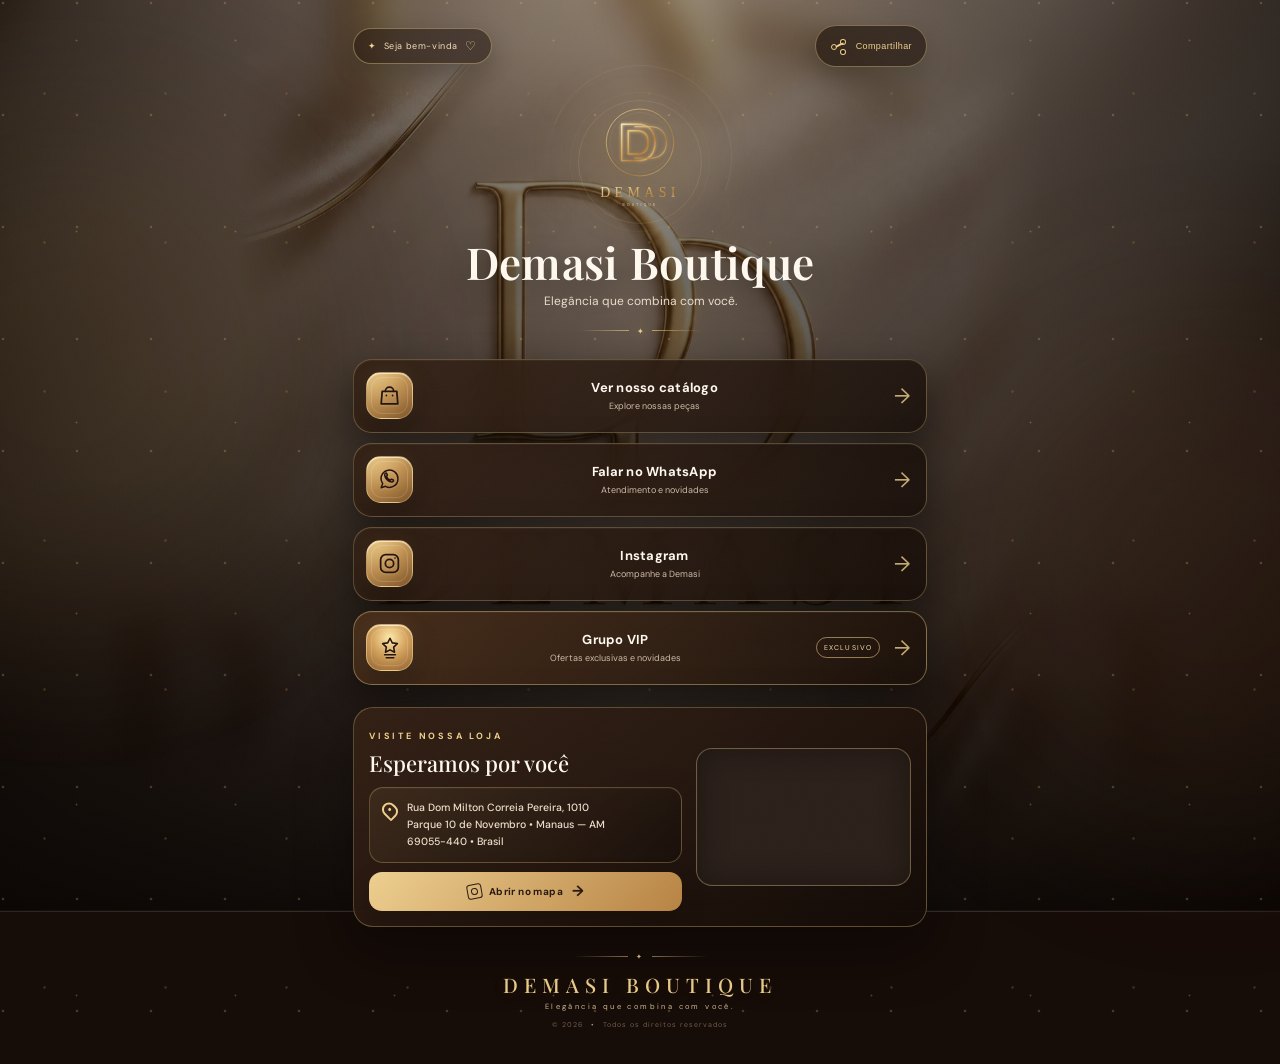
==== index.html @ 40352e5f "Demasi Boutique Links v1" ====
<!doctype html>
<html lang="pt-BR">
<head>
  <meta charset="utf-8">
  <meta name="viewport" content="width=device-width,initial-scale=1,viewport-fit=cover">
  <meta name="theme-color" content="#120906">
  <meta name="description" content="Demasi Boutique — todos os nossos links em um só lugar.">
  <link rel="icon" href="assets/logo.svg">
  <link rel="preconnect" href="https://fonts.googleapis.com">
  <link rel="preconnect" href="https://fonts.gstatic.com" crossorigin>
  <link href="https://fonts.googleapis.com/css2?family=DM+Sans:wght@400;500;600;700&family=Playfair+Display:wght@500;600;700&display=swap" rel="stylesheet">
  <link rel="stylesheet" href="css/style.css">
  <title>Demasi Boutique • Links</title>
</head>
<body>
  <div id="backdrop" class="backdrop" aria-hidden="true"></div>
  <div class="ambient ambient-a" aria-hidden="true"></div>
  <div class="ambient ambient-b" aria-hidden="true"></div>
  <div class="gold-rain" aria-hidden="true"></div>
  <div id="sparkleField" class="sparkle-field" aria-hidden="true"></div>
  <div class="grain" aria-hidden="true"></div>

  <main class="page">
    <div class="top-actions">
      <div class="welcome-pill"><i>✦</i><span>Seja bem-vinda</span><b>♡</b></div>
      <button id="shareBtn" class="share" type="button" aria-label="Compartilhar esta página">
        <span class="share-icon" aria-hidden="true"></span><span class="share-label">Compartilhar</span>
      </button>
    </div>

    <section class="profile" aria-label="Perfil">
      <div class="logo-wrap">
        <span class="logo-glow" aria-hidden="true"></span>
        <span class="logo-ring" aria-hidden="true"></span>
        <span class="logo-ring ring-2" aria-hidden="true"></span>
        <span class="logo-orbit" aria-hidden="true"></span>
        <img id="logo" src="assets/logo.svg" alt="Demasi Boutique">
      </div>
      <h1 id="name">Demasi Boutique</h1>
      <p id="bio">Elegância que combina com você.</p>
      <div class="profile-line" aria-hidden="true"><span></span><i>✦</i><span></span></div>
    </section>

    <nav id="links" class="links" aria-label="Links da Demasi"></nav>

    <section class="location-card" aria-label="Localização">
      <div class="location-info">
        <span class="eyebrow">VISITE NOSSA LOJA</span>
        <h2>Esperamos por você</h2>
        <div class="address-highlight">
          <span class="address-pin" aria-hidden="true"></span>
          <p id="address">Rua Dom Milton Correia Pereira, 1010<br>Parque 10 de Novembro • Manaus, AM<br>69055-440 • Brasil</p>
        </div>
        <a id="mapLink" class="map-button" href="#" target="_blank" rel="noopener noreferrer">
          <span class="map-button-icon" aria-hidden="true"></span><span>Abrir no mapa</span><b>→</b>
        </a>
      </div>
      <div class="map-wrap">
        <div class="map">
          <iframe id="mapFrame" title="Mapa da localização da Demasi Boutique" loading="lazy" referrerpolicy="no-referrer-when-downgrade"></iframe>
          <span class="map-vignette" aria-hidden="true"></span>
        </div>
      </div>
    </section>

    <footer>
      <div class="footer-rule"><span></span><i>✦</i><span></span></div>
      <strong id="footerName">DEMASI BOUTIQUE</strong>
      <small id="footerPhrase">Elegância que combina com você.</small>
      <div class="footer-copy"><span>© <span id="footerYear"></span></span><i>•</i><span>Todos os direitos reservados</span></div>
    </footer>
  </main>

  <script src="js/app.js"></script>
</body>
</html>
---- css/style.css ----
@import url('https://fonts.googleapis.com/css2?family=DM+Sans:wght@400;500;600;700&family=Playfair+Display:wght@500;600;700&display=swap');
:root{--ink:#fff8ef;--muted:#d5c2ad;--gold:#b7894d;--gold2:#efd08c;--gold3:#f8e3b3;--deep:#241710;--glass:rgba(31,19,13,.72);--line:rgba(239,208,140,.28);--shadow:rgba(0,0,0,.48)}
*{box-sizing:border-box}html{scroll-behavior:smooth}body{margin:0;min-height:100vh;background:#160c08;color:var(--ink);font-family:'DM Sans',Arial,sans-serif;overflow-x:hidden;-webkit-tap-highlight-color:transparent}.backdrop{position:fixed;inset:0;background-position:center;background-size:cover;background-attachment:fixed;filter:saturate(.76) contrast(1.02);z-index:0;transform:scale(1.025)}.backdrop:after{content:'';position:absolute;inset:0;background:linear-gradient(180deg,rgba(17,8,4,.34),rgba(17,8,4,.78) 68%,rgba(12,6,3,.94)),radial-gradient(ellipse at 50% 0,rgba(239,208,140,.2),transparent 35%),linear-gradient(90deg,rgba(10,5,3,.72),transparent 50%,rgba(10,5,3,.7))}.ambient{position:fixed;width:42vw;height:42vw;border-radius:50%;filter:blur(90px);opacity:.1;pointer-events:none;z-index:1}.ambient-a{background:#d6a65c;left:-16vw;top:10vh;animation:ambientA 13s ease-in-out infinite}.ambient-b{background:#8b4e24;right:-16vw;bottom:7vh;animation:ambientB 16s ease-in-out infinite}@keyframes ambientA{50%{transform:translate(13vw,5vh) scale(1.2)}}@keyframes ambientB{50%{transform:translate(-10vw,-5vh) scale(.86)}}
.grain{position:fixed;inset:0;z-index:8;pointer-events:none;opacity:.028;background-image:url("data:image/svg+xml,%3Csvg xmlns='http://www.w3.org/2000/svg' width='180' height='180' viewBox='0 0 180 180'%3E%3Cfilter id='n'%3E%3CfeTurbulence type='fractalNoise' baseFrequency='.8' numOctaves='3' stitchTiles='stitch'/%3E%3C/filter%3E%3Crect width='100%25' height='100%25' filter='url(%23n)' opacity='.55'/%3E%3C/svg%3E")}.gold-rain{position:fixed;inset:-15%;z-index:2;pointer-events:none;opacity:.15;background-image:radial-gradient(circle,#e8c47d 0 1px,transparent 1.7px),radial-gradient(circle,#b88642 0 1px,transparent 1.6px),radial-gradient(circle,#f1d59b 0 .7px,transparent 1.3px);background-size:87px 131px,143px 171px,181px 209px;background-position:10px -30px,55px 5px,30px 80px;animation:rain 24s linear infinite}@keyframes rain{to{transform:translate3d(-2%,15%,0)}}
.page{position:relative;z-index:3;width:min(100%,610px);margin:auto;padding:22px 18px 35px;min-height:100vh;display:flex;flex-direction:column;align-items:center}.top-actions{width:100%;display:flex;align-items:center;justify-content:space-between;gap:12px;min-height:44px}.welcome-pill{display:inline-flex;align-items:center;gap:7px;border:1px solid rgba(239,208,140,.42);border-radius:999px;padding:9px 14px;color:#f4dfb8;background:rgba(25,14,9,.48);backdrop-filter:blur(14px);font-size:9px;letter-spacing:.6px;box-shadow:0 8px 25px rgba(0,0,0,.2)}.welcome-pill i{font-style:normal;color:var(--gold2)}.welcome-pill b{font-size:12px;color:var(--gold2);font-weight:500}.share{border:1px solid rgba(239,208,140,.4);background:rgba(28,17,11,.62);color:var(--gold2);backdrop-filter:blur(14px);cursor:pointer;min-height:42px;padding:0 14px;border-radius:999px;display:flex;align-items:center;gap:8px;box-shadow:0 10px 28px rgba(0,0,0,.24);transition:transform .25s,border-color .25s,background .25s}.share:hover{transform:translateY(-2px);border-color:rgba(239,208,140,.75);background:rgba(50,30,19,.76)}.share-label{font-size:9px;letter-spacing:.4px}.share-icon,.map-button-icon,.social-instagram,.social-whatsapp,.social-tiktok,.address-pin{display:inline-block;position:relative;width:18px;height:18px}.share-icon:before,.share-icon:after{content:'';position:absolute;border:1.6px solid currentColor;border-radius:50%;width:4px;height:4px}.share-icon:before{left:1px;top:7px;box-shadow:9px -5px 0 -1px var(--deep),9px -5px 0 0 currentColor,9px 5px 0 -1px var(--deep),9px 5px 0 0 currentColor}.share-icon:after{width:9px;height:1.5px;border:0;background:currentColor;left:5px;top:7px;transform:rotate(-29deg);box-shadow:0 0 0 currentColor}.profile{text-align:center;width:100%;margin-top:14px;animation:profileIn .9s cubic-bezier(.2,.8,.2,1) both}.logo-wrap{position:relative;width:164px;height:150px;margin:0 auto 8px;display:grid;place-items:center}.logo-wrap img{width:154px;height:142px;object-fit:contain;display:block;position:relative;z-index:4;filter:drop-shadow(0 14px 30px rgba(0,0,0,.58));animation:logoFloat 5s ease-in-out infinite}.logo-glow{position:absolute;width:95px;height:72px;background:rgba(226,186,105,.25);filter:blur(32px);border-radius:50%;animation:glow 4s ease-in-out infinite}.logo-ring{position:absolute;inset:18px 20px 8px;border:1px solid rgba(228,194,126,.25);border-radius:50%;animation:ringPulse 4s ease-in-out infinite;opacity:.55}.ring-2{inset:10px 12px 0;border-color:rgba(228,194,126,.09);animation-delay:1s}.logo-orbit{position:absolute;width:184px;height:184px;border:1px solid rgba(228,194,126,.09);border-radius:50%;transform:rotate(-24deg);border-left-color:transparent;border-bottom-color:transparent;animation:orbit 11s linear infinite}@keyframes orbit{to{transform:rotate(336deg)}}@keyframes ringPulse{50%{transform:scale(1.04);opacity:.3}}@keyframes logoFloat{50%{transform:translateY(-4px)}}@keyframes glow{50%{transform:scale(1.18);opacity:.7}}.eyebrow{font-size:8px;letter-spacing:3.5px;color:var(--gold2);font-weight:700}.profile h1{font:600 clamp(31px,8vw,44px)/1.02 'Playfair Display',Georgia,serif;margin:7px 0 7px;text-shadow:0 8px 30px rgba(0,0,0,.38);letter-spacing:.3px}.profile p{margin:0 auto;color:#eadccc;font-size:12px;max-width:390px;line-height:1.65}.profile-line{width:122px;display:flex;align-items:center;gap:8px;margin:14px auto 0}.profile-line span{height:1px;flex:1;background:linear-gradient(90deg,transparent,rgba(228,194,126,.72))}.profile-line span:last-child{background:linear-gradient(90deg,rgba(228,194,126,.72),transparent)}.profile-line i{font-style:normal;font-size:8px;color:var(--gold2);text-shadow:0 0 13px rgba(239,208,140,.7)}
.links{width:100%;display:grid;gap:10px;margin:23px 0 17px}.link-card{position:relative;isolation:isolate;overflow:hidden;display:flex;align-items:center;gap:14px;min-height:72px;padding:10px 16px 10px 12px;text-decoration:none;color:var(--ink);border:1px solid rgba(239,208,140,.28);background:linear-gradient(135deg,rgba(53,34,22,.86),rgba(19,11,7,.73));backdrop-filter:blur(18px) saturate(130%);border-radius:19px;box-shadow:0 16px 38px var(--shadow),inset 0 1px rgba(255,255,255,.045);transform:translateY(14px);opacity:0;animation:cardIn .62s var(--delay) cubic-bezier(.2,.8,.2,1) forwards;transition:transform .28s ease,border-color .28s ease,box-shadow .28s ease}.link-card:before{content:'';position:absolute;inset:0;z-index:-1;background:radial-gradient(circle at 0 50%,rgba(239,208,140,.14),transparent 36%);opacity:0;transition:opacity .3s}.link-card:hover{transform:translateY(-4px) scale(1.008);border-color:rgba(239,208,140,.68);box-shadow:0 24px 48px rgba(0,0,0,.44),0 0 30px rgba(183,137,77,.13)}.link-card:hover:before{opacity:1}.link-card:active{transform:scale(.975)}.link-shimmer{position:absolute;inset:0;z-index:-1;background:linear-gradient(105deg,transparent 33%,rgba(255,229,174,.13) 48%,transparent 61%);transform:translateX(-130%);animation:shimmer 7s 1.4s ease-in-out infinite}.link-icon{width:47px;height:47px;flex:0 0 47px;border-radius:15px;display:grid;place-items:center;background:linear-gradient(145deg,#f0d08d,#9a6a35);color:#25150c;box-shadow:inset 0 1px rgba(255,255,255,.5),0 9px 20px rgba(0,0,0,.28);transition:transform .3s ease,box-shadow .3s ease}.link-icon svg{width:24px;height:24px;display:block}.link-card:hover .link-icon{transform:rotate(-4deg) scale(1.07);box-shadow:inset 0 1px rgba(255,255,255,.5),0 12px 24px rgba(0,0,0,.32),0 0 18px rgba(239,208,140,.15)}.vip-card{border-color:rgba(239,208,140,.42);background:linear-gradient(135deg,rgba(75,48,28,.9),rgba(24,14,8,.76))}.vip-card .link-icon{background:linear-gradient(145deg,#f5d995,#a87438)}.vip-badge{font-style:normal;font-size:7px;letter-spacing:1.1px;color:#f5dda8;border:1px solid rgba(239,208,140,.55);border-radius:999px;padding:5px 7px;margin-left:auto;white-space:nowrap}.link-copy{min-width:0;flex:1;text-align:center;padding-left:2px}.link-copy b{display:block;font-size:13px;letter-spacing:.25px}.link-copy small{display:block;color:#cdbba8;font-size:9px;margin-top:4px}.link-arrow{font-size:21px;color:var(--gold2);opacity:.8;transition:transform .25s ease}.link-card:hover .link-arrow{transform:translateX(5px);opacity:1}
.location-card{width:100%;display:grid;grid-template-columns:minmax(0,1fr) 180px;gap:16px;align-items:center;margin-top:3px;padding:16px;border:1px solid rgba(239,208,140,.3);border-radius:22px;background:linear-gradient(145deg,rgba(54,34,22,.9),rgba(20,11,7,.82));box-shadow:0 22px 55px rgba(0,0,0,.34);backdrop-filter:blur(18px);animation:cardIn .7s .25s cubic-bezier(.2,.8,.2,1) both}.location-info h2{font:500 24px/1.1 'Playfair Display',Georgia,serif;margin:6px 0 9px}.address-highlight{display:flex;align-items:flex-start;gap:8px;padding:10px 11px;border:1px solid rgba(239,208,140,.18);border-radius:14px;background:rgba(0,0,0,.14)}.address-highlight p{font-size:10px;line-height:1.7;color:#f0e1ce;margin:0}.address-pin{width:14px;height:17px;flex:0 0 14px;border:2px solid var(--gold2);border-radius:9px 9px 9px 2px;transform:rotate(-45deg);margin:3px 2px 0 1px}.address-pin:after{content:'';position:absolute;width:3px;height:3px;border-radius:50%;background:var(--gold2);left:3.5px;top:4px}.map-wrap{min-width:0}.map{height:142px;border-radius:16px;overflow:hidden;position:relative;border:1px solid rgba(239,208,140,.26);background:#2c211b;box-shadow:inset 0 0 0 1px rgba(255,255,255,.02)}.map iframe{width:100%;height:100%;border:0;display:block;filter:saturate(.7) contrast(1.04)}.map-vignette{position:absolute;inset:0;pointer-events:none;box-shadow:inset 0 0 30px rgba(12,6,3,.45)}.map-pin-focus{display:none;position:absolute;left:50%;top:50%;width:16px;height:16px;border-radius:50%;border:3px solid #fff;background:#e53935;transform:translate(-50%,-50%);box-shadow:0 2px 8px rgba(0,0,0,.4)}.map-pin-focus span{position:absolute;width:4px;height:4px;border-radius:50%;background:#fff;left:3px;top:3px}.map-button{margin-top:10px;min-height:42px;border-radius:13px;display:flex;align-items:center;justify-content:center;gap:7px;text-decoration:none;color:#2b1a11;background:linear-gradient(135deg,#eed091,#b78343);font-size:10px;font-weight:700;letter-spacing:.4px;box-shadow:0 10px 25px rgba(0,0,0,.18);transition:transform .22s,filter .22s}.map-button:hover{transform:translateY(-2px);filter:brightness(1.05)}.map-button b{font-size:15px;margin-left:2px}.map-button-icon{width:15px;height:15px;border:1.6px solid currentColor;border-radius:3px;transform:rotate(-10deg)}.map-button-icon:after{content:'';position:absolute;width:5px;height:5px;border:1.4px solid currentColor;border-radius:50%;left:3px;top:3px}
footer{width:100%;display:flex;flex-direction:column;align-items:center;justify-content:center;margin-top:auto;padding-top:28px;color:#bda993;font-size:8px;letter-spacing:2px;text-align:center}.footer-socials{display:flex;gap:12px;margin-bottom:13px}.footer-socials a{width:34px;height:34px;border:1px solid rgba(239,208,140,.3);border-radius:50%;display:grid;place-items:center;color:var(--gold2);background:rgba(26,15,9,.48);transition:.25s;text-decoration:none}.footer-socials a:hover{transform:translateY(-3px);border-color:rgba(239,208,140,.72);box-shadow:0 8px 22px rgba(0,0,0,.25)}.social-instagram{border:1.6px solid currentColor;border-radius:5px;width:15px;height:15px}.social-instagram:before{content:'';position:absolute;width:5px;height:5px;border:1.5px solid currentColor;border-radius:50%;left:3.4px;top:3.4px}.social-instagram:after{content:'';position:absolute;width:2px;height:2px;border-radius:50%;background:currentColor;right:2px;top:2px}.social-whatsapp{border:1.6px solid currentColor;border-radius:50%;width:16px;height:16px}.social-whatsapp:before{content:'';position:absolute;left:3px;top:3px;width:7px;height:6px;border:1.3px solid currentColor;border-radius:50%}.social-whatsapp:after{content:'↗';position:absolute;font-size:7px;left:0;bottom:-4px}.social-tiktok:before{content:'♪';position:absolute;inset:-4px 0 0;font-size:20px;line-height:20px}.footer-rule{width:135px;display:flex;align-items:center;gap:8px;margin-bottom:9px}.footer-rule span{height:1px;flex:1;background:linear-gradient(90deg,transparent,rgba(239,208,140,.58))}.footer-rule span:last-child{background:linear-gradient(90deg,rgba(239,208,140,.58),transparent)}.footer-rule i{font-style:normal;color:var(--gold2);font-size:7px}.footer-socials+ .footer-rule{}.footer-copy{display:flex;gap:8px;margin-top:10px;font-size:7px;letter-spacing:1px;color:#947e6a}.footer-copy i{color:var(--gold2);font-style:normal}footer strong{font:500 21px 'Playfair Display',Georgia,serif;letter-spacing:5px;color:var(--gold2)}footer small{margin-top:4px;font-size:7px;letter-spacing:3px;color:#d1b997}
@keyframes profileIn{from{opacity:0;transform:translateY(18px)}to{opacity:1;transform:none}}@keyframes cardIn{to{opacity:1;transform:none}}@keyframes shimmer{0%,55%{transform:translateX(-130%)}72%,100%{transform:translateX(130%)}}
@media(max-width:620px){.backdrop{background-attachment:scroll}.page{width:100%;padding:15px 13px 24px}.top-actions{min-height:40px}.welcome-pill{font-size:8px;padding:8px 12px}.share{min-height:39px;padding:0 12px}.share-label{display:none}.profile{margin-top:7px}.logo-wrap{width:151px;height:136px}.logo-wrap img{width:143px;height:133px}.logo-ring{inset:17px 18px 7px}.logo-orbit{width:171px;height:171px}.profile h1{font-size:34px}.profile p{font-size:11px;padding:0 16px}.links{gap:9px;margin-top:21px}.link-card{min-height:66px;border-radius:17px;padding-right:13px}.link-icon{width:43px;height:43px;flex-basis:43px;border-radius:14px}.link-copy b{font-size:12px}.link-copy small{font-size:8.5px}.location-card{grid-template-columns:1fr;gap:12px;padding:14px;border-radius:19px}.location-info h2{font-size:23px}.address-highlight{padding:10px}.address-highlight p{font-size:9.5px}.map{height:128px}.map-button{min-height:42px}.gold-rain{opacity:.12}.footer-socials a{width:32px;height:32px} }
@media(min-width:621px){.page{padding-top:24px}.link-card{min-height:74px}.location-card{margin-top:5px}}
@media(prefers-reduced-motion:reduce){*,*:before,*:after{animation:none!important;transition:none!important}.link-card{opacity:1;transform:none}}

/* v4 refinements: compact map + stronger address + premium footer */
.location-card{grid-template-columns:minmax(0,1fr) 164px;gap:14px;padding:15px;border-radius:20px}
.location-info h2{font-size:22px;margin:5px 0 8px}
.address-highlight{padding:11px 12px;border-color:rgba(239,208,140,.28);background:linear-gradient(135deg,rgba(239,208,140,.08),rgba(0,0,0,.18));box-shadow:inset 0 1px rgba(255,255,255,.025)}
.address-highlight p{font-size:10.5px;line-height:1.75;color:#f6e8d6;font-weight:500}
.map{height:118px;border-radius:15px;border-color:rgba(239,208,140,.34)}
.map iframe{filter:saturate(.52) contrast(1.06) brightness(.78)}
.map-pin-focus{display:block;width:14px;height:14px;border:2px solid #fff;background:#e53935;box-shadow:0 2px 10px rgba(0,0,0,.5),0 0 14px rgba(229,57,53,.28);animation:pinPulse 2.2s ease-in-out infinite}
.map-pin-focus:after{content:'';position:absolute;width:6px;height:6px;left:50%;top:50%;transform:translate(-50%,-50%);background:#fff;border-radius:50%}
.map-pin-focus span{display:none}
@keyframes pinPulse{50%{transform:translate(-50%,-50%) scale(1.13);box-shadow:0 2px 12px rgba(0,0,0,.5),0 0 18px rgba(229,57,53,.4)}}
.map-button{min-height:39px;margin-top:9px}
footer{padding-top:25px}
footer strong{font-size:20px;letter-spacing:6px;text-shadow:0 0 18px rgba(239,208,140,.13)}
footer small{font-size:7.5px;letter-spacing:2.4px}
.footer-copy{margin-top:9px;opacity:.82}
@media(max-width:620px){.location-card{grid-template-columns:1fr;padding:13px;gap:10px}.map{height:112px}.address-highlight p{font-size:9.8px}.map-button{min-height:41px}.location-info h2{font-size:22px}footer{padding-top:23px}}


/* v5 public refinement */
.location-card{grid-template-columns:minmax(0,1.05fr) minmax(190px,.72fr);align-items:center}.location-info .eyebrow{font-size:9px;letter-spacing:2.8px}.location-info h2{margin-top:7px}.map-wrap{min-width:0}.map{height:138px;border-radius:16px}.map iframe{display:block;width:100%;height:100%;border:0;filter:saturate(.72) contrast(1.02) brightness(.76)}
.address-highlight{margin-top:12px;border-color:rgba(239,208,140,.28);background:linear-gradient(135deg,rgba(239,208,140,.075),rgba(0,0,0,.18));box-shadow:inset 0 1px rgba(255,255,255,.025)}.address-highlight p{color:#f0dfcc;font-weight:500;line-height:1.65}.footer-rule{margin-bottom:10px}.footer-copy{opacity:.72}
.share.copied{border-color:rgba(239,208,140,.8);background:rgba(78,48,25,.75);box-shadow:0 0 0 1px rgba(239,208,140,.08),0 12px 30px rgba(0,0,0,.3)}
@media(max-width:620px){.location-card{grid-template-columns:1fr}.map{height:112px}.location-info h2{font-size:22px}.address-highlight{margin-top:10px}.footer-rule{width:120px}footer strong{font-size:19px;letter-spacing:4px}}

/* v6 atmosphere + premium icons */
.gold-rain{opacity:.17;animation-duration:18s}
.gold-stars{position:fixed;inset:-8% 0 0;z-index:2;pointer-events:none;overflow:hidden}
.gold-star{position:absolute;color:rgba(248,227,179,.78);font-size:clamp(7px,1.8vw,12px);line-height:1;text-shadow:0 0 7px rgba(239,208,140,.6),0 0 14px rgba(239,208,140,.18);animation:starFall var(--fall) var(--delay) linear infinite;transform:scale(var(--scale));opacity:.0}
@keyframes starFall{0%{opacity:0;transform:translate3d(0,0,0) scale(var(--scale)) rotate(0deg)}10%{opacity:.65}45%{opacity:.4}80%{opacity:.55}100%{opacity:0;transform:translate3d(var(--drift),115vh,0) scale(var(--scale)) rotate(120deg)}}
.link-icon{position:relative;border:1px solid rgba(255,240,205,.22);background:linear-gradient(145deg,#f6d995 0%,#c49555 48%,#8d6030 100%);box-shadow:inset 0 1px 0 rgba(255,255,255,.62),inset 0 -8px 18px rgba(72,39,13,.18),0 10px 24px rgba(0,0,0,.34),0 0 18px rgba(239,208,140,.08)}
.link-icon:after{content:'';position:absolute;inset:4px;border:1px solid rgba(255,249,231,.16);border-radius:11px;pointer-events:none}
.link-icon svg{width:25px;height:25px;filter:drop-shadow(0 1px 1px rgba(255,255,255,.18))}
.vip-card .link-icon{background:radial-gradient(circle at 50% 28%,#ffe8aa 0,#d2a15b 46%,#91612f 100%);border-color:rgba(255,230,169,.45);box-shadow:inset 0 1px 0 rgba(255,255,255,.7),0 10px 25px rgba(0,0,0,.35),0 0 20px rgba(239,208,140,.12)}
.vip-card .link-icon svg{width:26px;height:26px}
@media(max-width:620px){.gold-rain{opacity:.15;animation-duration:18s}.gold-star{font-size:8px}.link-icon{width:46px;height:46px;flex-basis:46px;border-radius:15px}.link-icon svg{width:24px;height:24px}}

/* v7 — chuva dourada + pequenas estrelas, mais visíveis porém discretas */
.gold-rain{opacity:.24;background-size:74px 112px,121px 149px,159px 191px;animation:rain 15s linear infinite}
.sparkle-field{position:fixed;inset:-8%;z-index:2;pointer-events:none;overflow:hidden}
.sparkle{position:absolute;top:-8vh;width:3px;height:3px;border-radius:50%;background:rgba(255,238,190,.95);box-shadow:0 0 5px rgba(239,208,140,.72),0 0 11px rgba(239,208,140,.3);animation:starFall var(--dur) linear var(--delay) infinite;opacity:var(--op)}
.sparkle:before,.sparkle:after{content:'';position:absolute;left:50%;top:50%;transform:translate(-50%,-50%);background:rgba(255,240,199,.78);border-radius:999px}
.sparkle:before{width:1px;height:9px}.sparkle:after{width:9px;height:1px}
@keyframes starFall{0%{transform:translate3d(0,-8vh,0) rotate(0deg) scale(.7);opacity:0}12%{opacity:var(--op)}50%{transform:translate3d(var(--drift),55vh,0) rotate(45deg) scale(1)}88%{opacity:var(--op)}100%{transform:translate3d(calc(var(--drift) * 1.15),112vh,0) rotate(90deg) scale(.55);opacity:0}}
@media(max-width:620px){.gold-rain{opacity:.2;animation-duration:16s}.sparkle{width:2.5px;height:2.5px}.sparkle:before{height:8px}.sparkle:after{width:8px}}
@media(prefers-reduced-motion:reduce){.gold-rain,.sparkle{animation:none!important}.sparkle{display:none}}
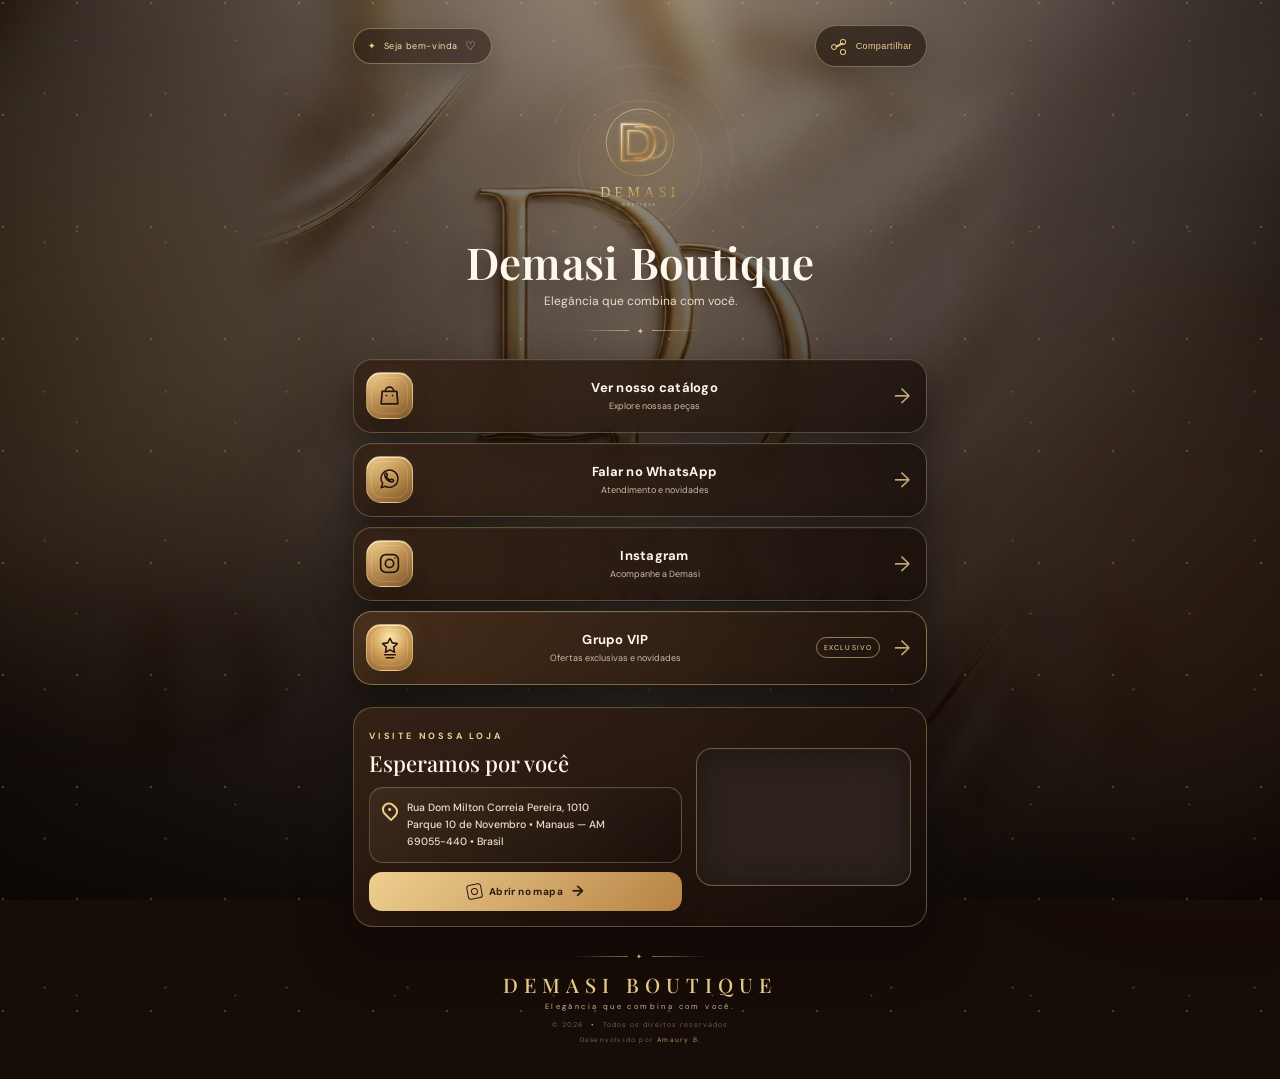
==== commit 33a5896e: "Demasi Boutique Links v1.1" ====
--- a/index.html
+++ b/index.html
@@ -7,6 +7,8 @@
   <meta name="description" content="Demasi Boutique — todos os nossos links em um só lugar.">
   <link rel="icon" href="assets/logo.svg">
   <link rel="preconnect" href="https://fonts.googleapis.com">
+  <link rel="preconnect" href="https://www.google.com">
+  <link rel="preconnect" href="https://maps.google.com">
   <link rel="preconnect" href="https://fonts.gstatic.com" crossorigin>
   <link href="https://fonts.googleapis.com/css2?family=DM+Sans:wght@400;500;600;700&family=Playfair+Display:wght@500;600;700&display=swap" rel="stylesheet">
   <link rel="stylesheet" href="css/style.css">
@@ -51,13 +53,13 @@
           <span class="address-pin" aria-hidden="true"></span>
           <p id="address">Rua Dom Milton Correia Pereira, 1010<br>Parque 10 de Novembro • Manaus, AM<br>69055-440 • Brasil</p>
         </div>
-        <a id="mapLink" class="map-button" href="#" target="_blank" rel="noopener noreferrer">
+        <a id="mapLink" class="map-button" href="#">
           <span class="map-button-icon" aria-hidden="true"></span><span>Abrir no mapa</span><b>→</b>
         </a>
       </div>
       <div class="map-wrap">
         <div class="map">
-          <iframe id="mapFrame" title="Mapa da localização da Demasi Boutique" loading="lazy" referrerpolicy="no-referrer-when-downgrade"></iframe>
+          <iframe id="mapFrame" title="Mapa da localização da Demasi Boutique" loading="eager" fetchpriority="high" referrerpolicy="no-referrer-when-downgrade" src="https://www.google.com/maps?q=Demasi%20Boutique%2C%20Rua%20Dom%20Milton%20Correia%20Pereira%2C%201010%2C%20Parque%2010%20de%20Novembro%2C%20Manaus%2C%20AM%2C%2069055-440&z=18&hl=pt-BR&output=embed"></iframe>
           <span class="map-vignette" aria-hidden="true"></span>
         </div>
       </div>
@@ -68,6 +70,7 @@
       <strong id="footerName">DEMASI BOUTIQUE</strong>
       <small id="footerPhrase">Elegância que combina com você.</small>
       <div class="footer-copy"><span>© <span id="footerYear"></span></span><i>•</i><span>Todos os direitos reservados</span></div>
+      <div class="footer-dev">Desenvolvido por <span>Amaury B.</span></div>
     </footer>
   </main>
 
--- a/css/style.css
+++ b/css/style.css
@@ -1,13 +1,12 @@
-@import url('https://fonts.googleapis.com/css2?family=DM+Sans:wght@400;500;600;700&family=Playfair+Display:wght@500;600;700&display=swap');
 :root{--ink:#fff8ef;--muted:#d5c2ad;--gold:#b7894d;--gold2:#efd08c;--gold3:#f8e3b3;--deep:#241710;--glass:rgba(31,19,13,.72);--line:rgba(239,208,140,.28);--shadow:rgba(0,0,0,.48)}
-*{box-sizing:border-box}html{scroll-behavior:smooth}body{margin:0;min-height:100vh;background:#160c08;color:var(--ink);font-family:'DM Sans',Arial,sans-serif;overflow-x:hidden;-webkit-tap-highlight-color:transparent}.backdrop{position:fixed;inset:0;background-position:center;background-size:cover;background-attachment:fixed;filter:saturate(.76) contrast(1.02);z-index:0;transform:scale(1.025)}.backdrop:after{content:'';position:absolute;inset:0;background:linear-gradient(180deg,rgba(17,8,4,.34),rgba(17,8,4,.78) 68%,rgba(12,6,3,.94)),radial-gradient(ellipse at 50% 0,rgba(239,208,140,.2),transparent 35%),linear-gradient(90deg,rgba(10,5,3,.72),transparent 50%,rgba(10,5,3,.7))}.ambient{position:fixed;width:42vw;height:42vw;border-radius:50%;filter:blur(90px);opacity:.1;pointer-events:none;z-index:1}.ambient-a{background:#d6a65c;left:-16vw;top:10vh;animation:ambientA 13s ease-in-out infinite}.ambient-b{background:#8b4e24;right:-16vw;bottom:7vh;animation:ambientB 16s ease-in-out infinite}@keyframes ambientA{50%{transform:translate(13vw,5vh) scale(1.2)}}@keyframes ambientB{50%{transform:translate(-10vw,-5vh) scale(.86)}}
+*{box-sizing:border-box}html{scroll-behavior:smooth}body{margin:0;min-height:100vh;background:#160c08;color:var(--ink);font-family:'DM Sans',Arial,sans-serif;overflow-x:hidden;-webkit-tap-highlight-color:transparent}.backdrop{position:fixed;inset:0;background-position:center;background-size:cover;background-attachment:fixed;filter:saturate(.76) contrast(1.02);z-index:0;transform:none;will-change:auto}.backdrop:after{content:'';position:absolute;inset:0;background:linear-gradient(180deg,rgba(17,8,4,.34),rgba(17,8,4,.78) 68%,rgba(12,6,3,.94)),radial-gradient(ellipse at 50% 0,rgba(239,208,140,.2),transparent 35%),linear-gradient(90deg,rgba(10,5,3,.72),transparent 50%,rgba(10,5,3,.7))}.ambient{position:fixed;width:42vw;height:42vw;border-radius:50%;filter:blur(90px);opacity:.1;pointer-events:none;z-index:1}.ambient-a{background:#d6a65c;left:-16vw;top:10vh;animation:ambientA 13s ease-in-out infinite}.ambient-b{background:#8b4e24;right:-16vw;bottom:7vh;animation:ambientB 16s ease-in-out infinite}@keyframes ambientA{50%{transform:translate(13vw,5vh) scale(1.2)}}@keyframes ambientB{50%{transform:translate(-10vw,-5vh) scale(.86)}}
 .grain{position:fixed;inset:0;z-index:8;pointer-events:none;opacity:.028;background-image:url("data:image/svg+xml,%3Csvg xmlns='http://www.w3.org/2000/svg' width='180' height='180' viewBox='0 0 180 180'%3E%3Cfilter id='n'%3E%3CfeTurbulence type='fractalNoise' baseFrequency='.8' numOctaves='3' stitchTiles='stitch'/%3E%3C/filter%3E%3Crect width='100%25' height='100%25' filter='url(%23n)' opacity='.55'/%3E%3C/svg%3E")}.gold-rain{position:fixed;inset:-15%;z-index:2;pointer-events:none;opacity:.15;background-image:radial-gradient(circle,#e8c47d 0 1px,transparent 1.7px),radial-gradient(circle,#b88642 0 1px,transparent 1.6px),radial-gradient(circle,#f1d59b 0 .7px,transparent 1.3px);background-size:87px 131px,143px 171px,181px 209px;background-position:10px -30px,55px 5px,30px 80px;animation:rain 24s linear infinite}@keyframes rain{to{transform:translate3d(-2%,15%,0)}}
 .page{position:relative;z-index:3;width:min(100%,610px);margin:auto;padding:22px 18px 35px;min-height:100vh;display:flex;flex-direction:column;align-items:center}.top-actions{width:100%;display:flex;align-items:center;justify-content:space-between;gap:12px;min-height:44px}.welcome-pill{display:inline-flex;align-items:center;gap:7px;border:1px solid rgba(239,208,140,.42);border-radius:999px;padding:9px 14px;color:#f4dfb8;background:rgba(25,14,9,.48);backdrop-filter:blur(14px);font-size:9px;letter-spacing:.6px;box-shadow:0 8px 25px rgba(0,0,0,.2)}.welcome-pill i{font-style:normal;color:var(--gold2)}.welcome-pill b{font-size:12px;color:var(--gold2);font-weight:500}.share{border:1px solid rgba(239,208,140,.4);background:rgba(28,17,11,.62);color:var(--gold2);backdrop-filter:blur(14px);cursor:pointer;min-height:42px;padding:0 14px;border-radius:999px;display:flex;align-items:center;gap:8px;box-shadow:0 10px 28px rgba(0,0,0,.24);transition:transform .25s,border-color .25s,background .25s}.share:hover{transform:translateY(-2px);border-color:rgba(239,208,140,.75);background:rgba(50,30,19,.76)}.share-label{font-size:9px;letter-spacing:.4px}.share-icon,.map-button-icon,.social-instagram,.social-whatsapp,.social-tiktok,.address-pin{display:inline-block;position:relative;width:18px;height:18px}.share-icon:before,.share-icon:after{content:'';position:absolute;border:1.6px solid currentColor;border-radius:50%;width:4px;height:4px}.share-icon:before{left:1px;top:7px;box-shadow:9px -5px 0 -1px var(--deep),9px -5px 0 0 currentColor,9px 5px 0 -1px var(--deep),9px 5px 0 0 currentColor}.share-icon:after{width:9px;height:1.5px;border:0;background:currentColor;left:5px;top:7px;transform:rotate(-29deg);box-shadow:0 0 0 currentColor}.profile{text-align:center;width:100%;margin-top:14px;animation:profileIn .9s cubic-bezier(.2,.8,.2,1) both}.logo-wrap{position:relative;width:164px;height:150px;margin:0 auto 8px;display:grid;place-items:center}.logo-wrap img{width:154px;height:142px;object-fit:contain;display:block;position:relative;z-index:4;filter:drop-shadow(0 14px 30px rgba(0,0,0,.58));animation:logoFloat 5s ease-in-out infinite}.logo-glow{position:absolute;width:95px;height:72px;background:rgba(226,186,105,.25);filter:blur(32px);border-radius:50%;animation:glow 4s ease-in-out infinite}.logo-ring{position:absolute;inset:18px 20px 8px;border:1px solid rgba(228,194,126,.25);border-radius:50%;animation:ringPulse 4s ease-in-out infinite;opacity:.55}.ring-2{inset:10px 12px 0;border-color:rgba(228,194,126,.09);animation-delay:1s}.logo-orbit{position:absolute;width:184px;height:184px;border:1px solid rgba(228,194,126,.09);border-radius:50%;transform:rotate(-24deg);border-left-color:transparent;border-bottom-color:transparent;animation:orbit 11s linear infinite}@keyframes orbit{to{transform:rotate(336deg)}}@keyframes ringPulse{50%{transform:scale(1.04);opacity:.3}}@keyframes logoFloat{50%{transform:translateY(-4px)}}@keyframes glow{50%{transform:scale(1.18);opacity:.7}}.eyebrow{font-size:8px;letter-spacing:3.5px;color:var(--gold2);font-weight:700}.profile h1{font:600 clamp(31px,8vw,44px)/1.02 'Playfair Display',Georgia,serif;margin:7px 0 7px;text-shadow:0 8px 30px rgba(0,0,0,.38);letter-spacing:.3px}.profile p{margin:0 auto;color:#eadccc;font-size:12px;max-width:390px;line-height:1.65}.profile-line{width:122px;display:flex;align-items:center;gap:8px;margin:14px auto 0}.profile-line span{height:1px;flex:1;background:linear-gradient(90deg,transparent,rgba(228,194,126,.72))}.profile-line span:last-child{background:linear-gradient(90deg,rgba(228,194,126,.72),transparent)}.profile-line i{font-style:normal;font-size:8px;color:var(--gold2);text-shadow:0 0 13px rgba(239,208,140,.7)}
 .links{width:100%;display:grid;gap:10px;margin:23px 0 17px}.link-card{position:relative;isolation:isolate;overflow:hidden;display:flex;align-items:center;gap:14px;min-height:72px;padding:10px 16px 10px 12px;text-decoration:none;color:var(--ink);border:1px solid rgba(239,208,140,.28);background:linear-gradient(135deg,rgba(53,34,22,.86),rgba(19,11,7,.73));backdrop-filter:blur(18px) saturate(130%);border-radius:19px;box-shadow:0 16px 38px var(--shadow),inset 0 1px rgba(255,255,255,.045);transform:translateY(14px);opacity:0;animation:cardIn .62s var(--delay) cubic-bezier(.2,.8,.2,1) forwards;transition:transform .28s ease,border-color .28s ease,box-shadow .28s ease}.link-card:before{content:'';position:absolute;inset:0;z-index:-1;background:radial-gradient(circle at 0 50%,rgba(239,208,140,.14),transparent 36%);opacity:0;transition:opacity .3s}.link-card:hover{transform:translateY(-4px) scale(1.008);border-color:rgba(239,208,140,.68);box-shadow:0 24px 48px rgba(0,0,0,.44),0 0 30px rgba(183,137,77,.13)}.link-card:hover:before{opacity:1}.link-card:active{transform:scale(.975)}.link-shimmer{position:absolute;inset:0;z-index:-1;background:linear-gradient(105deg,transparent 33%,rgba(255,229,174,.13) 48%,transparent 61%);transform:translateX(-130%);animation:shimmer 7s 1.4s ease-in-out infinite}.link-icon{width:47px;height:47px;flex:0 0 47px;border-radius:15px;display:grid;place-items:center;background:linear-gradient(145deg,#f0d08d,#9a6a35);color:#25150c;box-shadow:inset 0 1px rgba(255,255,255,.5),0 9px 20px rgba(0,0,0,.28);transition:transform .3s ease,box-shadow .3s ease}.link-icon svg{width:24px;height:24px;display:block}.link-card:hover .link-icon{transform:rotate(-4deg) scale(1.07);box-shadow:inset 0 1px rgba(255,255,255,.5),0 12px 24px rgba(0,0,0,.32),0 0 18px rgba(239,208,140,.15)}.vip-card{border-color:rgba(239,208,140,.42);background:linear-gradient(135deg,rgba(75,48,28,.9),rgba(24,14,8,.76))}.vip-card .link-icon{background:linear-gradient(145deg,#f5d995,#a87438)}.vip-badge{font-style:normal;font-size:7px;letter-spacing:1.1px;color:#f5dda8;border:1px solid rgba(239,208,140,.55);border-radius:999px;padding:5px 7px;margin-left:auto;white-space:nowrap}.link-copy{min-width:0;flex:1;text-align:center;padding-left:2px}.link-copy b{display:block;font-size:13px;letter-spacing:.25px}.link-copy small{display:block;color:#cdbba8;font-size:9px;margin-top:4px}.link-arrow{font-size:21px;color:var(--gold2);opacity:.8;transition:transform .25s ease}.link-card:hover .link-arrow{transform:translateX(5px);opacity:1}
 .location-card{width:100%;display:grid;grid-template-columns:minmax(0,1fr) 180px;gap:16px;align-items:center;margin-top:3px;padding:16px;border:1px solid rgba(239,208,140,.3);border-radius:22px;background:linear-gradient(145deg,rgba(54,34,22,.9),rgba(20,11,7,.82));box-shadow:0 22px 55px rgba(0,0,0,.34);backdrop-filter:blur(18px);animation:cardIn .7s .25s cubic-bezier(.2,.8,.2,1) both}.location-info h2{font:500 24px/1.1 'Playfair Display',Georgia,serif;margin:6px 0 9px}.address-highlight{display:flex;align-items:flex-start;gap:8px;padding:10px 11px;border:1px solid rgba(239,208,140,.18);border-radius:14px;background:rgba(0,0,0,.14)}.address-highlight p{font-size:10px;line-height:1.7;color:#f0e1ce;margin:0}.address-pin{width:14px;height:17px;flex:0 0 14px;border:2px solid var(--gold2);border-radius:9px 9px 9px 2px;transform:rotate(-45deg);margin:3px 2px 0 1px}.address-pin:after{content:'';position:absolute;width:3px;height:3px;border-radius:50%;background:var(--gold2);left:3.5px;top:4px}.map-wrap{min-width:0}.map{height:142px;border-radius:16px;overflow:hidden;position:relative;border:1px solid rgba(239,208,140,.26);background:#2c211b;box-shadow:inset 0 0 0 1px rgba(255,255,255,.02)}.map iframe{width:100%;height:100%;border:0;display:block;filter:saturate(.7) contrast(1.04)}.map-vignette{position:absolute;inset:0;pointer-events:none;box-shadow:inset 0 0 30px rgba(12,6,3,.45)}.map-pin-focus{display:none;position:absolute;left:50%;top:50%;width:16px;height:16px;border-radius:50%;border:3px solid #fff;background:#e53935;transform:translate(-50%,-50%);box-shadow:0 2px 8px rgba(0,0,0,.4)}.map-pin-focus span{position:absolute;width:4px;height:4px;border-radius:50%;background:#fff;left:3px;top:3px}.map-button{margin-top:10px;min-height:42px;border-radius:13px;display:flex;align-items:center;justify-content:center;gap:7px;text-decoration:none;color:#2b1a11;background:linear-gradient(135deg,#eed091,#b78343);font-size:10px;font-weight:700;letter-spacing:.4px;box-shadow:0 10px 25px rgba(0,0,0,.18);transition:transform .22s,filter .22s}.map-button:hover{transform:translateY(-2px);filter:brightness(1.05)}.map-button b{font-size:15px;margin-left:2px}.map-button-icon{width:15px;height:15px;border:1.6px solid currentColor;border-radius:3px;transform:rotate(-10deg)}.map-button-icon:after{content:'';position:absolute;width:5px;height:5px;border:1.4px solid currentColor;border-radius:50%;left:3px;top:3px}
 footer{width:100%;display:flex;flex-direction:column;align-items:center;justify-content:center;margin-top:auto;padding-top:28px;color:#bda993;font-size:8px;letter-spacing:2px;text-align:center}.footer-socials{display:flex;gap:12px;margin-bottom:13px}.footer-socials a{width:34px;height:34px;border:1px solid rgba(239,208,140,.3);border-radius:50%;display:grid;place-items:center;color:var(--gold2);background:rgba(26,15,9,.48);transition:.25s;text-decoration:none}.footer-socials a:hover{transform:translateY(-3px);border-color:rgba(239,208,140,.72);box-shadow:0 8px 22px rgba(0,0,0,.25)}.social-instagram{border:1.6px solid currentColor;border-radius:5px;width:15px;height:15px}.social-instagram:before{content:'';position:absolute;width:5px;height:5px;border:1.5px solid currentColor;border-radius:50%;left:3.4px;top:3.4px}.social-instagram:after{content:'';position:absolute;width:2px;height:2px;border-radius:50%;background:currentColor;right:2px;top:2px}.social-whatsapp{border:1.6px solid currentColor;border-radius:50%;width:16px;height:16px}.social-whatsapp:before{content:'';position:absolute;left:3px;top:3px;width:7px;height:6px;border:1.3px solid currentColor;border-radius:50%}.social-whatsapp:after{content:'↗';position:absolute;font-size:7px;left:0;bottom:-4px}.social-tiktok:before{content:'♪';position:absolute;inset:-4px 0 0;font-size:20px;line-height:20px}.footer-rule{width:135px;display:flex;align-items:center;gap:8px;margin-bottom:9px}.footer-rule span{height:1px;flex:1;background:linear-gradient(90deg,transparent,rgba(239,208,140,.58))}.footer-rule span:last-child{background:linear-gradient(90deg,rgba(239,208,140,.58),transparent)}.footer-rule i{font-style:normal;color:var(--gold2);font-size:7px}.footer-socials+ .footer-rule{}.footer-copy{display:flex;gap:8px;margin-top:10px;font-size:7px;letter-spacing:1px;color:#947e6a}.footer-copy i{color:var(--gold2);font-style:normal}footer strong{font:500 21px 'Playfair Display',Georgia,serif;letter-spacing:5px;color:var(--gold2)}footer small{margin-top:4px;font-size:7px;letter-spacing:3px;color:#d1b997}
 @keyframes profileIn{from{opacity:0;transform:translateY(18px)}to{opacity:1;transform:none}}@keyframes cardIn{to{opacity:1;transform:none}}@keyframes shimmer{0%,55%{transform:translateX(-130%)}72%,100%{transform:translateX(130%)}}
-@media(max-width:620px){.backdrop{background-attachment:scroll}.page{width:100%;padding:15px 13px 24px}.top-actions{min-height:40px}.welcome-pill{font-size:8px;padding:8px 12px}.share{min-height:39px;padding:0 12px}.share-label{display:none}.profile{margin-top:7px}.logo-wrap{width:151px;height:136px}.logo-wrap img{width:143px;height:133px}.logo-ring{inset:17px 18px 7px}.logo-orbit{width:171px;height:171px}.profile h1{font-size:34px}.profile p{font-size:11px;padding:0 16px}.links{gap:9px;margin-top:21px}.link-card{min-height:66px;border-radius:17px;padding-right:13px}.link-icon{width:43px;height:43px;flex-basis:43px;border-radius:14px}.link-copy b{font-size:12px}.link-copy small{font-size:8.5px}.location-card{grid-template-columns:1fr;gap:12px;padding:14px;border-radius:19px}.location-info h2{font-size:23px}.address-highlight{padding:10px}.address-highlight p{font-size:9.5px}.map{height:128px}.map-button{min-height:42px}.gold-rain{opacity:.12}.footer-socials a{width:32px;height:32px} }
+@media(max-width:620px){.backdrop{background-attachment:fixed;background-size:cover}.page{width:100%;padding:15px 13px 24px}.top-actions{min-height:40px}.welcome-pill{font-size:8px;padding:8px 12px}.share{min-height:39px;padding:0 12px}.share-label{display:none}.profile{margin-top:7px}.logo-wrap{width:151px;height:136px}.logo-wrap img{width:143px;height:133px}.logo-ring{inset:17px 18px 7px}.logo-orbit{width:171px;height:171px}.profile h1{font-size:34px}.profile p{font-size:11px;padding:0 16px}.links{gap:9px;margin-top:21px}.link-card{min-height:66px;border-radius:17px;padding-right:13px}.link-icon{width:43px;height:43px;flex-basis:43px;border-radius:14px}.link-copy b{font-size:12px}.link-copy small{font-size:8.5px}.location-card{grid-template-columns:1fr;gap:12px;padding:14px;border-radius:19px}.location-info h2{font-size:23px}.address-highlight{padding:10px}.address-highlight p{font-size:9.5px}.map{height:128px}.map-button{min-height:42px}.gold-rain{opacity:.12}.footer-socials a{width:32px;height:32px} }
 @media(min-width:621px){.page{padding-top:24px}.link-card{min-height:74px}.location-card{margin-top:5px}}
 @media(prefers-reduced-motion:reduce){*,*:before,*:after{animation:none!important;transition:none!important}.link-card{opacity:1;transform:none}}
 
@@ -57,3 +56,22 @@
 @keyframes starFall{0%{transform:translate3d(0,-8vh,0) rotate(0deg) scale(.7);opacity:0}12%{opacity:var(--op)}50%{transform:translate3d(var(--drift),55vh,0) rotate(45deg) scale(1)}88%{opacity:var(--op)}100%{transform:translate3d(calc(var(--drift) * 1.15),112vh,0) rotate(90deg) scale(.55);opacity:0}}
 @media(max-width:620px){.gold-rain{opacity:.2;animation-duration:16s}.sparkle{width:2.5px;height:2.5px}.sparkle:before{height:8px}.sparkle:after{width:8px}}
 @media(prefers-reduced-motion:reduce){.gold-rain,.sparkle{animation:none!important}.sparkle{display:none}}
+
+/* v8 performance: cards first, map deferred, stable background while scrolling */
+.link-card{backdrop-filter:blur(14px) saturate(120%);-webkit-backdrop-filter:blur(14px) saturate(120%)}
+@media(max-width:620px){.link-card{backdrop-filter:blur(10px) saturate(115%);-webkit-backdrop-filter:blur(10px) saturate(115%)}}
+
+
+/* v9 — mapa ainda mais leve + crédito discreto */
+.map{contain:layout paint;content-visibility:auto;contain-intrinsic-size:118px}
+.map iframe{opacity:0;transition:opacity .35s ease}
+.map iframe[src]{opacity:1}
+.footer-dev{margin-top:7px;font-size:6.5px;letter-spacing:1.2px;color:rgba(189,169,147,.58);font-weight:400}
+.footer-dev span{color:rgba(215,177,109,.72);font-weight:500}
+@media(max-width:620px){.footer-dev{font-size:6.2px;letter-spacing:1px;margin-top:6px}}
+
+/* v10 — mapa começa junto com a página; sem segunda animação dos cards */
+.links.no-intro .link-card{animation:none!important;opacity:1;transform:none}
+.map{content-visibility:visible;contain:layout paint;contain-intrinsic-size:auto}
+.map iframe{opacity:1;transition:none}
+@media(max-width:620px){.map{contain:layout paint}}
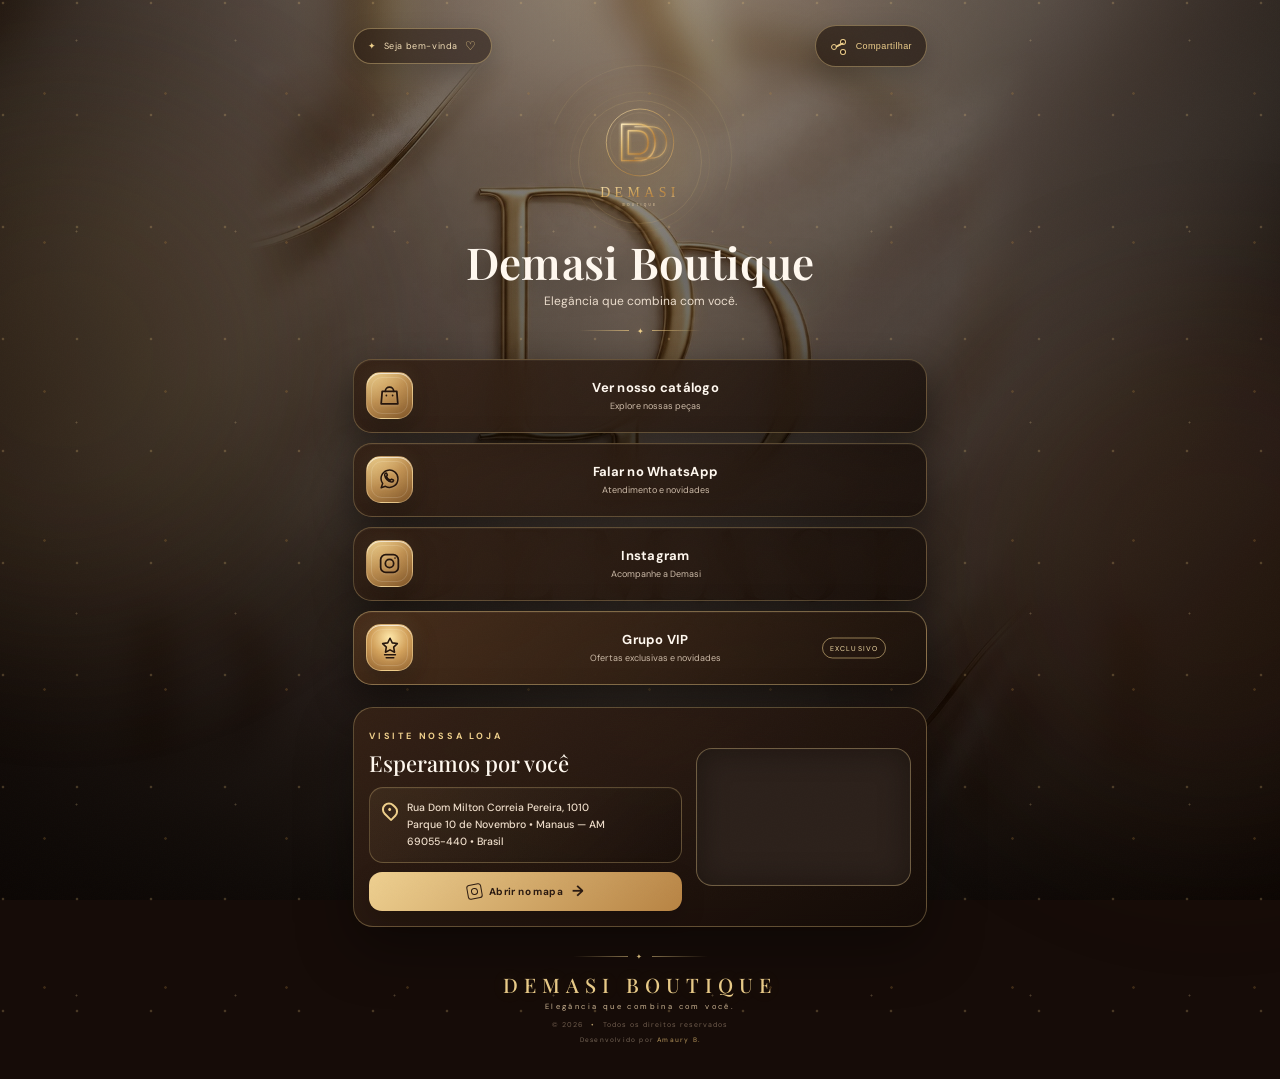
==== commit 5469ac27: "ajustei o card do grupo vip" ====
--- a/index.html
+++ b/index.html
@@ -11,7 +11,7 @@
   <link rel="preconnect" href="https://maps.google.com">
   <link rel="preconnect" href="https://fonts.gstatic.com" crossorigin>
   <link href="https://fonts.googleapis.com/css2?family=DM+Sans:wght@400;500;600;700&family=Playfair+Display:wght@500;600;700&display=swap" rel="stylesheet">
-  <link rel="stylesheet" href="css/style.css">
+  <link rel="stylesheet" href="css/style.css?v=17">
   <title>Demasi Boutique • Links</title>
 </head>
 <body>
@@ -74,6 +74,6 @@
     </footer>
   </main>
 
-  <script src="js/app.js"></script>
+  <script src="js/app.js?v=17"></script>
 </body>
 </html>
--- a/css/style.css
+++ b/css/style.css
@@ -2,11 +2,11 @@
 *{box-sizing:border-box}html{scroll-behavior:smooth}body{margin:0;min-height:100vh;background:#160c08;color:var(--ink);font-family:'DM Sans',Arial,sans-serif;overflow-x:hidden;-webkit-tap-highlight-color:transparent}.backdrop{position:fixed;inset:0;background-position:center;background-size:cover;background-attachment:fixed;filter:saturate(.76) contrast(1.02);z-index:0;transform:none;will-change:auto}.backdrop:after{content:'';position:absolute;inset:0;background:linear-gradient(180deg,rgba(17,8,4,.34),rgba(17,8,4,.78) 68%,rgba(12,6,3,.94)),radial-gradient(ellipse at 50% 0,rgba(239,208,140,.2),transparent 35%),linear-gradient(90deg,rgba(10,5,3,.72),transparent 50%,rgba(10,5,3,.7))}.ambient{position:fixed;width:42vw;height:42vw;border-radius:50%;filter:blur(90px);opacity:.1;pointer-events:none;z-index:1}.ambient-a{background:#d6a65c;left:-16vw;top:10vh;animation:ambientA 13s ease-in-out infinite}.ambient-b{background:#8b4e24;right:-16vw;bottom:7vh;animation:ambientB 16s ease-in-out infinite}@keyframes ambientA{50%{transform:translate(13vw,5vh) scale(1.2)}}@keyframes ambientB{50%{transform:translate(-10vw,-5vh) scale(.86)}}
 .grain{position:fixed;inset:0;z-index:8;pointer-events:none;opacity:.028;background-image:url("data:image/svg+xml,%3Csvg xmlns='http://www.w3.org/2000/svg' width='180' height='180' viewBox='0 0 180 180'%3E%3Cfilter id='n'%3E%3CfeTurbulence type='fractalNoise' baseFrequency='.8' numOctaves='3' stitchTiles='stitch'/%3E%3C/filter%3E%3Crect width='100%25' height='100%25' filter='url(%23n)' opacity='.55'/%3E%3C/svg%3E")}.gold-rain{position:fixed;inset:-15%;z-index:2;pointer-events:none;opacity:.15;background-image:radial-gradient(circle,#e8c47d 0 1px,transparent 1.7px),radial-gradient(circle,#b88642 0 1px,transparent 1.6px),radial-gradient(circle,#f1d59b 0 .7px,transparent 1.3px);background-size:87px 131px,143px 171px,181px 209px;background-position:10px -30px,55px 5px,30px 80px;animation:rain 24s linear infinite}@keyframes rain{to{transform:translate3d(-2%,15%,0)}}
 .page{position:relative;z-index:3;width:min(100%,610px);margin:auto;padding:22px 18px 35px;min-height:100vh;display:flex;flex-direction:column;align-items:center}.top-actions{width:100%;display:flex;align-items:center;justify-content:space-between;gap:12px;min-height:44px}.welcome-pill{display:inline-flex;align-items:center;gap:7px;border:1px solid rgba(239,208,140,.42);border-radius:999px;padding:9px 14px;color:#f4dfb8;background:rgba(25,14,9,.48);backdrop-filter:blur(14px);font-size:9px;letter-spacing:.6px;box-shadow:0 8px 25px rgba(0,0,0,.2)}.welcome-pill i{font-style:normal;color:var(--gold2)}.welcome-pill b{font-size:12px;color:var(--gold2);font-weight:500}.share{border:1px solid rgba(239,208,140,.4);background:rgba(28,17,11,.62);color:var(--gold2);backdrop-filter:blur(14px);cursor:pointer;min-height:42px;padding:0 14px;border-radius:999px;display:flex;align-items:center;gap:8px;box-shadow:0 10px 28px rgba(0,0,0,.24);transition:transform .25s,border-color .25s,background .25s}.share:hover{transform:translateY(-2px);border-color:rgba(239,208,140,.75);background:rgba(50,30,19,.76)}.share-label{font-size:9px;letter-spacing:.4px}.share-icon,.map-button-icon,.social-instagram,.social-whatsapp,.social-tiktok,.address-pin{display:inline-block;position:relative;width:18px;height:18px}.share-icon:before,.share-icon:after{content:'';position:absolute;border:1.6px solid currentColor;border-radius:50%;width:4px;height:4px}.share-icon:before{left:1px;top:7px;box-shadow:9px -5px 0 -1px var(--deep),9px -5px 0 0 currentColor,9px 5px 0 -1px var(--deep),9px 5px 0 0 currentColor}.share-icon:after{width:9px;height:1.5px;border:0;background:currentColor;left:5px;top:7px;transform:rotate(-29deg);box-shadow:0 0 0 currentColor}.profile{text-align:center;width:100%;margin-top:14px;animation:profileIn .9s cubic-bezier(.2,.8,.2,1) both}.logo-wrap{position:relative;width:164px;height:150px;margin:0 auto 8px;display:grid;place-items:center}.logo-wrap img{width:154px;height:142px;object-fit:contain;display:block;position:relative;z-index:4;filter:drop-shadow(0 14px 30px rgba(0,0,0,.58));animation:logoFloat 5s ease-in-out infinite}.logo-glow{position:absolute;width:95px;height:72px;background:rgba(226,186,105,.25);filter:blur(32px);border-radius:50%;animation:glow 4s ease-in-out infinite}.logo-ring{position:absolute;inset:18px 20px 8px;border:1px solid rgba(228,194,126,.25);border-radius:50%;animation:ringPulse 4s ease-in-out infinite;opacity:.55}.ring-2{inset:10px 12px 0;border-color:rgba(228,194,126,.09);animation-delay:1s}.logo-orbit{position:absolute;width:184px;height:184px;border:1px solid rgba(228,194,126,.09);border-radius:50%;transform:rotate(-24deg);border-left-color:transparent;border-bottom-color:transparent;animation:orbit 11s linear infinite}@keyframes orbit{to{transform:rotate(336deg)}}@keyframes ringPulse{50%{transform:scale(1.04);opacity:.3}}@keyframes logoFloat{50%{transform:translateY(-4px)}}@keyframes glow{50%{transform:scale(1.18);opacity:.7}}.eyebrow{font-size:8px;letter-spacing:3.5px;color:var(--gold2);font-weight:700}.profile h1{font:600 clamp(31px,8vw,44px)/1.02 'Playfair Display',Georgia,serif;margin:7px 0 7px;text-shadow:0 8px 30px rgba(0,0,0,.38);letter-spacing:.3px}.profile p{margin:0 auto;color:#eadccc;font-size:12px;max-width:390px;line-height:1.65}.profile-line{width:122px;display:flex;align-items:center;gap:8px;margin:14px auto 0}.profile-line span{height:1px;flex:1;background:linear-gradient(90deg,transparent,rgba(228,194,126,.72))}.profile-line span:last-child{background:linear-gradient(90deg,rgba(228,194,126,.72),transparent)}.profile-line i{font-style:normal;font-size:8px;color:var(--gold2);text-shadow:0 0 13px rgba(239,208,140,.7)}
-.links{width:100%;display:grid;gap:10px;margin:23px 0 17px}.link-card{position:relative;isolation:isolate;overflow:hidden;display:flex;align-items:center;gap:14px;min-height:72px;padding:10px 16px 10px 12px;text-decoration:none;color:var(--ink);border:1px solid rgba(239,208,140,.28);background:linear-gradient(135deg,rgba(53,34,22,.86),rgba(19,11,7,.73));backdrop-filter:blur(18px) saturate(130%);border-radius:19px;box-shadow:0 16px 38px var(--shadow),inset 0 1px rgba(255,255,255,.045);transform:translateY(14px);opacity:0;animation:cardIn .62s var(--delay) cubic-bezier(.2,.8,.2,1) forwards;transition:transform .28s ease,border-color .28s ease,box-shadow .28s ease}.link-card:before{content:'';position:absolute;inset:0;z-index:-1;background:radial-gradient(circle at 0 50%,rgba(239,208,140,.14),transparent 36%);opacity:0;transition:opacity .3s}.link-card:hover{transform:translateY(-4px) scale(1.008);border-color:rgba(239,208,140,.68);box-shadow:0 24px 48px rgba(0,0,0,.44),0 0 30px rgba(183,137,77,.13)}.link-card:hover:before{opacity:1}.link-card:active{transform:scale(.975)}.link-shimmer{position:absolute;inset:0;z-index:-1;background:linear-gradient(105deg,transparent 33%,rgba(255,229,174,.13) 48%,transparent 61%);transform:translateX(-130%);animation:shimmer 7s 1.4s ease-in-out infinite}.link-icon{width:47px;height:47px;flex:0 0 47px;border-radius:15px;display:grid;place-items:center;background:linear-gradient(145deg,#f0d08d,#9a6a35);color:#25150c;box-shadow:inset 0 1px rgba(255,255,255,.5),0 9px 20px rgba(0,0,0,.28);transition:transform .3s ease,box-shadow .3s ease}.link-icon svg{width:24px;height:24px;display:block}.link-card:hover .link-icon{transform:rotate(-4deg) scale(1.07);box-shadow:inset 0 1px rgba(255,255,255,.5),0 12px 24px rgba(0,0,0,.32),0 0 18px rgba(239,208,140,.15)}.vip-card{border-color:rgba(239,208,140,.42);background:linear-gradient(135deg,rgba(75,48,28,.9),rgba(24,14,8,.76))}.vip-card .link-icon{background:linear-gradient(145deg,#f5d995,#a87438)}.vip-badge{font-style:normal;font-size:7px;letter-spacing:1.1px;color:#f5dda8;border:1px solid rgba(239,208,140,.55);border-radius:999px;padding:5px 7px;margin-left:auto;white-space:nowrap}.link-copy{min-width:0;flex:1;text-align:center;padding-left:2px}.link-copy b{display:block;font-size:13px;letter-spacing:.25px}.link-copy small{display:block;color:#cdbba8;font-size:9px;margin-top:4px}.link-arrow{font-size:21px;color:var(--gold2);opacity:.8;transition:transform .25s ease}.link-card:hover .link-arrow{transform:translateX(5px);opacity:1}
+.links{width:100%;display:grid;gap:10px;margin:23px 0 17px}.link-card{position:relative;isolation:isolate;overflow:hidden;display:flex;align-items:center;gap:14px;min-height:72px;padding:10px 16px 10px 12px;text-decoration:none;color:var(--ink);border:1px solid rgba(239,208,140,.28);background:linear-gradient(135deg,rgba(53,34,22,.86),rgba(19,11,7,.73));backdrop-filter:blur(18px) saturate(130%);border-radius:19px;box-shadow:0 16px 38px var(--shadow),inset 0 1px rgba(255,255,255,.045);transform:translateY(14px);opacity:0;animation:cardIn .62s var(--delay) cubic-bezier(.2,.8,.2,1) forwards;transition:transform .28s ease,border-color .28s ease,box-shadow .28s ease}.link-card:before{content:'';position:absolute;inset:0;z-index:-1;background:radial-gradient(circle at 0 50%,rgba(239,208,140,.14),transparent 36%);opacity:0;transition:opacity .3s}.link-card:hover{transform:translateY(-4px) scale(1.008);border-color:rgba(239,208,140,.68);box-shadow:0 24px 48px rgba(0,0,0,.44),0 0 30px rgba(183,137,77,.13)}.link-card:hover:before{opacity:1}.link-card:active{transform:scale(.975)}.link-shimmer{position:absolute;inset:0;z-index:-1;background:linear-gradient(105deg,transparent 33%,rgba(255,229,174,.13) 48%,transparent 61%);transform:translateX(-130%);animation:shimmer 7s 1.4s ease-in-out infinite}.link-icon{width:47px;height:47px;flex:0 0 47px;border-radius:15px;display:grid;place-items:center;background:linear-gradient(145deg,#f0d08d,#9a6a35);color:#25150c;box-shadow:inset 0 1px rgba(255,255,255,.5),0 9px 20px rgba(0,0,0,.28);transition:transform .3s ease,box-shadow .3s ease}.link-icon svg{width:24px;height:24px;display:block}.link-card:hover .link-icon{transform:rotate(-4deg) scale(1.07);box-shadow:inset 0 1px rgba(255,255,255,.5),0 12px 24px rgba(0,0,0,.32),0 0 18px rgba(239,208,140,.15)}.vip-card{border-color:rgba(239,208,140,.42);background:linear-gradient(135deg,rgba(75,48,28,.9),rgba(24,14,8,.76))}.vip-card .link-icon{background:linear-gradient(145deg,#f5d995,#a87438)}.vip-badge{position:relative;isolation:isolate;overflow:hidden;font-style:normal;font-size:7px;letter-spacing:1.1px;color:#f5dda8;border:1px solid rgba(239,208,140,.55);border-radius:999px;padding:5px 7px;margin-left:auto;white-space:nowrap}.vip-badge span{position:relative;z-index:1}.vip-badge:after{content:"";position:absolute;z-index:0;top:-30%;bottom:-30%;left:-70%;width:48%;background:linear-gradient(110deg,transparent,rgba(255,249,221,.9),transparent);transform:skewX(-22deg);animation:vipBadgeShine 3.2s ease-in-out infinite;pointer-events:none}.link-copy{position:absolute;left:73px;right:42px;min-width:0;text-align:center;padding-left:0}.link-copy b{display:block;font-size:13px;letter-spacing:.25px}.link-copy small{display:block;color:#cdbba8;font-size:9px;margin-top:4px}
 .location-card{width:100%;display:grid;grid-template-columns:minmax(0,1fr) 180px;gap:16px;align-items:center;margin-top:3px;padding:16px;border:1px solid rgba(239,208,140,.3);border-radius:22px;background:linear-gradient(145deg,rgba(54,34,22,.9),rgba(20,11,7,.82));box-shadow:0 22px 55px rgba(0,0,0,.34);backdrop-filter:blur(18px);animation:cardIn .7s .25s cubic-bezier(.2,.8,.2,1) both}.location-info h2{font:500 24px/1.1 'Playfair Display',Georgia,serif;margin:6px 0 9px}.address-highlight{display:flex;align-items:flex-start;gap:8px;padding:10px 11px;border:1px solid rgba(239,208,140,.18);border-radius:14px;background:rgba(0,0,0,.14)}.address-highlight p{font-size:10px;line-height:1.7;color:#f0e1ce;margin:0}.address-pin{width:14px;height:17px;flex:0 0 14px;border:2px solid var(--gold2);border-radius:9px 9px 9px 2px;transform:rotate(-45deg);margin:3px 2px 0 1px}.address-pin:after{content:'';position:absolute;width:3px;height:3px;border-radius:50%;background:var(--gold2);left:3.5px;top:4px}.map-wrap{min-width:0}.map{height:142px;border-radius:16px;overflow:hidden;position:relative;border:1px solid rgba(239,208,140,.26);background:#2c211b;box-shadow:inset 0 0 0 1px rgba(255,255,255,.02)}.map iframe{width:100%;height:100%;border:0;display:block;filter:saturate(.7) contrast(1.04)}.map-vignette{position:absolute;inset:0;pointer-events:none;box-shadow:inset 0 0 30px rgba(12,6,3,.45)}.map-pin-focus{display:none;position:absolute;left:50%;top:50%;width:16px;height:16px;border-radius:50%;border:3px solid #fff;background:#e53935;transform:translate(-50%,-50%);box-shadow:0 2px 8px rgba(0,0,0,.4)}.map-pin-focus span{position:absolute;width:4px;height:4px;border-radius:50%;background:#fff;left:3px;top:3px}.map-button{margin-top:10px;min-height:42px;border-radius:13px;display:flex;align-items:center;justify-content:center;gap:7px;text-decoration:none;color:#2b1a11;background:linear-gradient(135deg,#eed091,#b78343);font-size:10px;font-weight:700;letter-spacing:.4px;box-shadow:0 10px 25px rgba(0,0,0,.18);transition:transform .22s,filter .22s}.map-button:hover{transform:translateY(-2px);filter:brightness(1.05)}.map-button b{font-size:15px;margin-left:2px}.map-button-icon{width:15px;height:15px;border:1.6px solid currentColor;border-radius:3px;transform:rotate(-10deg)}.map-button-icon:after{content:'';position:absolute;width:5px;height:5px;border:1.4px solid currentColor;border-radius:50%;left:3px;top:3px}
 footer{width:100%;display:flex;flex-direction:column;align-items:center;justify-content:center;margin-top:auto;padding-top:28px;color:#bda993;font-size:8px;letter-spacing:2px;text-align:center}.footer-socials{display:flex;gap:12px;margin-bottom:13px}.footer-socials a{width:34px;height:34px;border:1px solid rgba(239,208,140,.3);border-radius:50%;display:grid;place-items:center;color:var(--gold2);background:rgba(26,15,9,.48);transition:.25s;text-decoration:none}.footer-socials a:hover{transform:translateY(-3px);border-color:rgba(239,208,140,.72);box-shadow:0 8px 22px rgba(0,0,0,.25)}.social-instagram{border:1.6px solid currentColor;border-radius:5px;width:15px;height:15px}.social-instagram:before{content:'';position:absolute;width:5px;height:5px;border:1.5px solid currentColor;border-radius:50%;left:3.4px;top:3.4px}.social-instagram:after{content:'';position:absolute;width:2px;height:2px;border-radius:50%;background:currentColor;right:2px;top:2px}.social-whatsapp{border:1.6px solid currentColor;border-radius:50%;width:16px;height:16px}.social-whatsapp:before{content:'';position:absolute;left:3px;top:3px;width:7px;height:6px;border:1.3px solid currentColor;border-radius:50%}.social-whatsapp:after{content:'↗';position:absolute;font-size:7px;left:0;bottom:-4px}.social-tiktok:before{content:'♪';position:absolute;inset:-4px 0 0;font-size:20px;line-height:20px}.footer-rule{width:135px;display:flex;align-items:center;gap:8px;margin-bottom:9px}.footer-rule span{height:1px;flex:1;background:linear-gradient(90deg,transparent,rgba(239,208,140,.58))}.footer-rule span:last-child{background:linear-gradient(90deg,rgba(239,208,140,.58),transparent)}.footer-rule i{font-style:normal;color:var(--gold2);font-size:7px}.footer-socials+ .footer-rule{}.footer-copy{display:flex;gap:8px;margin-top:10px;font-size:7px;letter-spacing:1px;color:#947e6a}.footer-copy i{color:var(--gold2);font-style:normal}footer strong{font:500 21px 'Playfair Display',Georgia,serif;letter-spacing:5px;color:var(--gold2)}footer small{margin-top:4px;font-size:7px;letter-spacing:3px;color:#d1b997}
-@keyframes profileIn{from{opacity:0;transform:translateY(18px)}to{opacity:1;transform:none}}@keyframes cardIn{to{opacity:1;transform:none}}@keyframes shimmer{0%,55%{transform:translateX(-130%)}72%,100%{transform:translateX(130%)}}
-@media(max-width:620px){.backdrop{background-attachment:fixed;background-size:cover}.page{width:100%;padding:15px 13px 24px}.top-actions{min-height:40px}.welcome-pill{font-size:8px;padding:8px 12px}.share{min-height:39px;padding:0 12px}.share-label{display:none}.profile{margin-top:7px}.logo-wrap{width:151px;height:136px}.logo-wrap img{width:143px;height:133px}.logo-ring{inset:17px 18px 7px}.logo-orbit{width:171px;height:171px}.profile h1{font-size:34px}.profile p{font-size:11px;padding:0 16px}.links{gap:9px;margin-top:21px}.link-card{min-height:66px;border-radius:17px;padding-right:13px}.link-icon{width:43px;height:43px;flex-basis:43px;border-radius:14px}.link-copy b{font-size:12px}.link-copy small{font-size:8.5px}.location-card{grid-template-columns:1fr;gap:12px;padding:14px;border-radius:19px}.location-info h2{font-size:23px}.address-highlight{padding:10px}.address-highlight p{font-size:9.5px}.map{height:128px}.map-button{min-height:42px}.gold-rain{opacity:.12}.footer-socials a{width:32px;height:32px} }
+@keyframes profileIn{from{opacity:0;transform:translateY(18px)}to{opacity:1;transform:none}}@keyframes cardIn{to{opacity:1;transform:none}}@keyframes shimmer{0%,55%{transform:translateX(-130%)}72%,100%{transform:translateX(130%)}}@keyframes vipBadgeShine{0%,58%{left:-70%}82%,100%{left:130%}}
+@media(max-width:620px){.backdrop{inset:0 0 auto;height:100vh;height:100svh;background-attachment:scroll;background-size:cover}.page{width:100%;padding:15px 13px 24px}.top-actions{min-height:40px}.welcome-pill{font-size:8px;padding:8px 12px}.share{min-height:39px;padding:0 12px}.share-label{display:none}.profile{margin-top:7px}.logo-wrap{width:151px;height:136px}.logo-wrap img{width:143px;height:133px}.logo-ring{inset:17px 18px 7px}.logo-orbit{width:171px;height:171px}.profile h1{font-size:34px}.profile p{font-size:11px;padding:0 16px}.links{gap:9px;margin-top:21px}.link-card{min-height:66px;border-radius:17px;padding-right:13px}.link-icon{width:43px;height:43px;flex-basis:43px;border-radius:14px}.link-copy b{font-size:12px}.link-copy small{font-size:8.5px}.location-card{grid-template-columns:1fr;gap:12px;padding:14px;border-radius:19px}.location-info h2{font-size:23px}.address-highlight{padding:10px}.address-highlight p{font-size:9.5px}.map{height:128px}.map-button{min-height:42px}.gold-rain{opacity:.12}.footer-socials a{width:32px;height:32px} }
 @media(min-width:621px){.page{padding-top:24px}.link-card{min-height:74px}.location-card{margin-top:5px}}
 @media(prefers-reduced-motion:reduce){*,*:before,*:after{animation:none!important;transition:none!important}.link-card{opacity:1;transform:none}}
 
@@ -75,3 +75,9 @@
 .map{content-visibility:visible;contain:layout paint;contain-intrinsic-size:auto}
 .map iframe{opacity:1;transition:none}
 @media(max-width:620px){.map{contain:layout paint}}
+
+.vip-card .vip-badge{position:absolute;right:40px;top:50%;transform:translateY(-50%);margin:0}
+
+@media(max-width:620px){.link-copy{left:70px;right:40px}.vip-card .vip-badge{right:38px}}
+
+@media(max-width:620px){.vip-card{min-height:66px;padding-bottom:10px}.vip-card .link-copy{top:50%;bottom:auto;transform:translateY(-50%)}.vip-card .vip-badge{top:auto;right:3%;bottom:20px;transform:none}}
